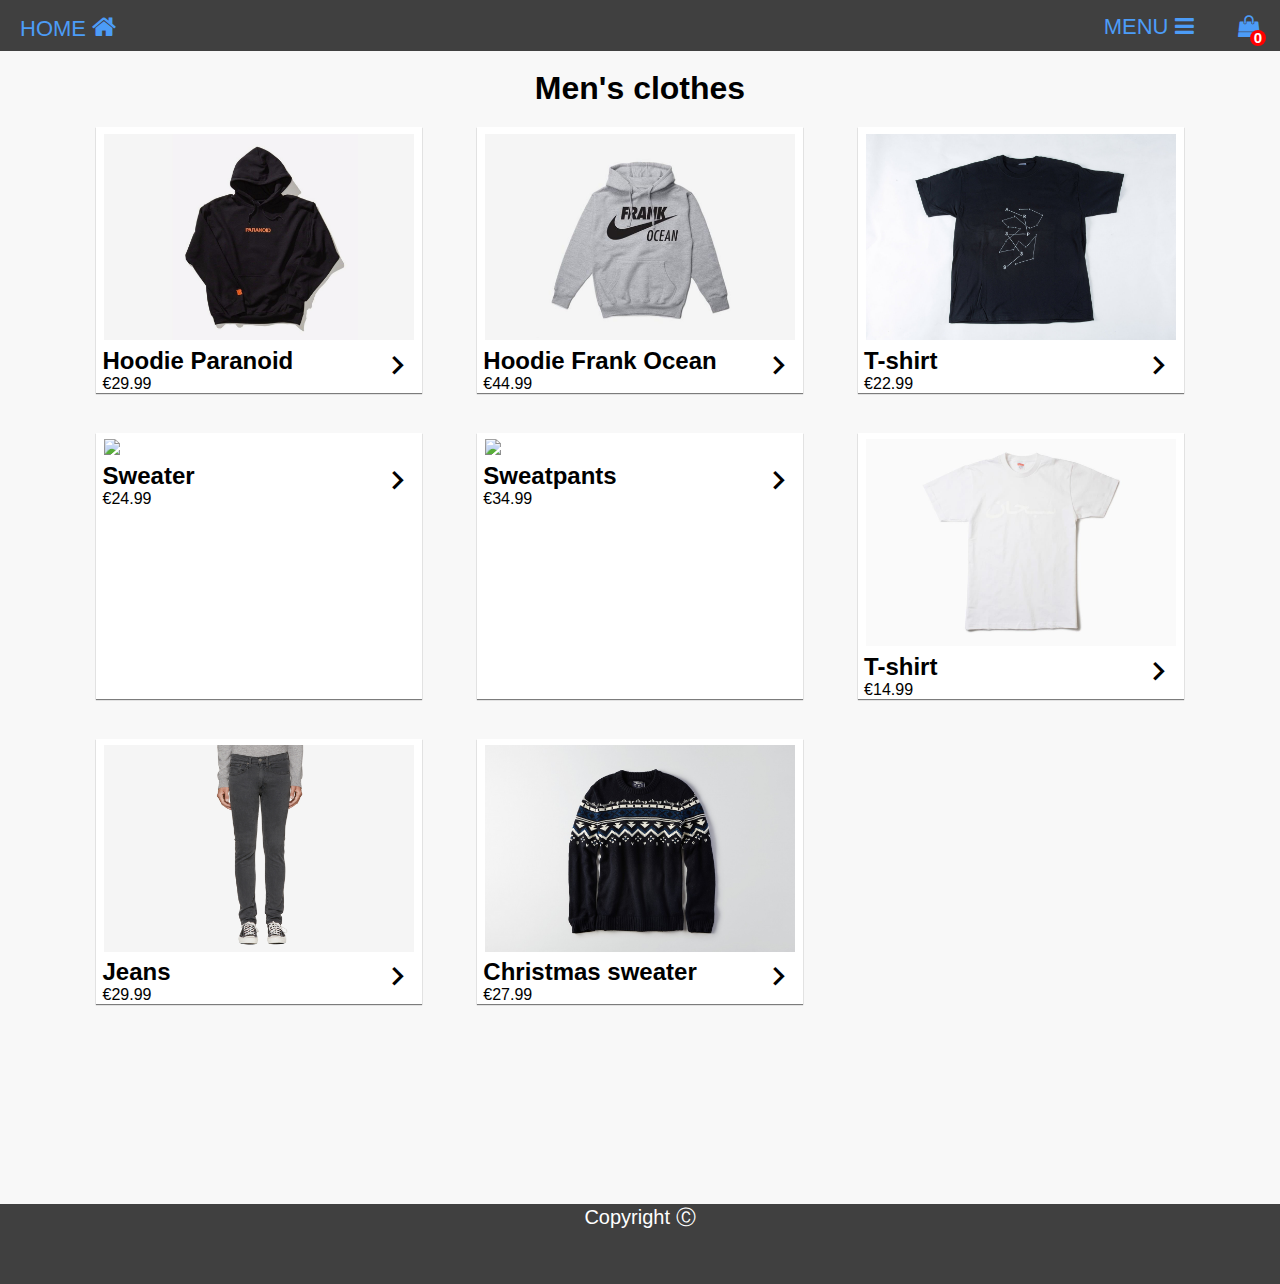
==== menClothes.html @ 4eb496c2 "Add files via upload" ====
<!DOCTYPE html>
<html>
  <head>
    <title>Index</title>
    <link href="CSS/main.css" rel="stylesheet" type="text/css">
    <link href="https://fonts.googleapis.com/icon?family=Material+Icons" rel="stylesheet">
    <link rel="stylesheet" href="https://cdnjs.cloudflare.com/ajax/libs/font-awesome/4.7.0/css/font-awesome.min.css">
    <meta name="viewport" content="width=device-width, initial-scale=1.0">
  </head>

  <body>
      <nav>
          <ul>
            <li id="home-button"><a href="index.html"><span id="button-text">Home </span><i class="fa fa-home" style="font-size:26px;"></i></a></li>
            <div class="right-buttons">
              <li id="menu-button"><span id="button-text">Menu</span> <i class="fa fa-bars phone"></i></li>
              <li id="icon"><i class="fa fa-shopping-bag"><div class="counter">0</div></i></li>
              <span class="tooltip">1 item added to your shoppingcart</span>
              <div class="cartoverview hide">
                <h3>Shopping Cart</h3>
                There are currently <span id="amount">0</span> item(s) in your shopping bag.
                <button>Check out</button>
              </div>
            </div>
          </ul>
    </nav>

    <div class="menu hide">
      <div class="menu-container">
        <div>
          <ul class="left">
            <li>Clothes</li>
            <li><a href="menClothes.html">Men's clothes</a></li>
            <li>Women's clothes</li>
          </ul>
        </div>
        <div>
          <ul class="left">
            <li>Shoes</li>
            <li>Men's shoes</li>
            <li>Women's shoes</li>
          </ul>
        </div>
        <div>
          <ul class="right">
            <li>Contact</li>
            <li>Facebook <i class="fa fa-facebook-square" style="color:white"></i></li>
            <li>Instagram <i class="fa fa-instagram" style="color:white"></i></li>
          </ul>
        </div>
      </div>
    </div>

    <div class="content">
      <h1>Men's clothes</h1>
      <div class="products">
          <div class="item">
            <a href="#">
            <div class="information">
              <img class="product-image" src="Images/vest.jpg">
              <h2 id="name-product">Hoodie Paranoid</h2>
              <i class="material-icons more-info" style="font-size:37px;">keyboard_arrow_right</i>
              <p id="price">&euro;29.99</p>
            </div>
            </a>
            <div class="extra-info">
              <div class="border">
                <p>size</p>
              </div>
              <div class="size-buttons">
                <ul>
                  <li>S</li>
                  <li>M</li>
                  <li>L</li>
                  <li>XL</li>
                </ul>
              </div>
              <div class="addcart-button disabled">
                Add to cart <i class="fa fa-shopping-bag"></i>
              </div>
            </div>
          </div>
          <div class="item">
            <a href="#">
            <div class="information">
              <img class="product-image" src="Images/hoodie2.jpg">
              <h2 id="name-product">Hoodie Frank Ocean</h2>
              <i class="material-icons more-info" style="font-size:37px;">keyboard_arrow_right</i>
              <p id="price">&euro;44.99</p>
            </div>
            </a>
            <div class="extra-info">
              <div class="border">
                <p>size</p>
              </div>
              <div class="size-buttons">
                <ul>
                  <li>S</li>
                  <li>M</li>
                  <li>L</li>
                  <li>XL</li>
                </ul>
              </div>
              <div class="addcart-button disabled">
                Add to cart <i class="fa fa-shopping-bag"></i>
              </div>
            </div>
          </div>
          <div class="item">
            <a href="#">
            <div class="information">
              <img class="product-image" src="Images/shirt2.jpg">
              <h2 id="name-product">T-shirt</h2>
              <i class="material-icons more-info" style="font-size:37px;">keyboard_arrow_right</i>
              <p id="price">&euro;22.99</p>
            </div>
            </a>
            <div class="extra-info">
              <div class="border">
                <p>size</p>
              </div>
              <div class="size-buttons">
                <ul>
                  <li>S</li>
                  <li>M</li>
                  <li>L</li>
                  <li>XL</li>
                </ul>
              </div>
              <div class="addcart-button disabled">
                Add to cart <i class="fa fa-shopping-bag"></i>
              </div>
            </div>
          </div>
          <div class="item">
            <a href="#">
            <div class="information">
              <img class="product-image" src="Images/hoodie.jpeg">
              <h2 id="name-product">Sweater</h2>
              <i class="material-icons more-info" style="font-size:37px;">keyboard_arrow_right</i>
              <p id="price">&euro;24.99</p>
            </div>
            </a>
            <div class="extra-info">
              <div class="border">
                <p>size</p>
              </div>
              <div class="size-buttons">
                <ul>
                  <li>S</li>
                  <li>M</li>
                  <li>L</li>
                  <li>XL</li>
                </ul>
              </div>
              <div class="addcart-button disabled">
                Add to cart <i class="fa fa-shopping-bag"></i>
              </div>
            </div>
          </div>
          <div class="item">
            <a href="#">
            <div class="information">
              <img class="product-image" src="Images/sweatpants.jpg">
              <h2 id="name-product">Sweatpants</h2>
              <i class="material-icons more-info" style="font-size:37px;">keyboard_arrow_right</i>
              <p id="price">&euro;34.99</p>
            </div>
            </a>
            <div class="extra-info">
              <div class="border">
                <p>size</p>
              </div>
              <div class="size-buttons">
                <ul>
                  <li>S</li>
                  <li>M</li>
                  <li>L</li>
                  <li>XL</li>
                </ul>
              </div>
              <div class="addcart-button disabled">
                Add to cart <i class="fa fa-shopping-bag"></i>
              </div>
            </div>
          </div>
          <div class="item">
            <a href="#">
            <div class="information">
              <img class="product-image" src="Images/shirt.jpg">
              <h2 id="name-product">T-shirt</h2>
              <i class="material-icons more-info" style="font-size:37px;">keyboard_arrow_right</i>
              <p id="price">&euro;14.99</p>
            </div>
            </a>
            <div class="extra-info">
              <div class="border">
                <p>size</p>
              </div>
              <div class="size-buttons">
                <ul>
                  <li>S</li>
                  <li>M</li>
                  <li>L</li>
                  <li>XL</li>
                </ul>
              </div>
              <div class="addcart-button disabled">
                Add to cart <i class="fa fa-shopping-bag"></i>
              </div>
            </div>
          </div>
          <div class="item">
            <a href="#">
            <div class="information">
              <img class="product-image" src="Images/jeans.jpg">
              <h2 id="name-product">Jeans</h2>
              <i class="material-icons more-info" style="font-size:37px;">keyboard_arrow_right</i>
              <p id="price">&euro;29.99</p>
            </div>
            </a>
            <div class="extra-info">
              <div class="border">
                <p>size</p>
              </div>
              <div class="size-buttons">
                <ul>
                  <li>S</li>
                  <li>M</li>
                  <li>L</li>
                  <li>XL</li>
                </ul>
              </div>
              <div class="addcart-button disabled">
                Add to cart <i class="fa fa-shopping-bag"></i>
              </div>
            </div>
          </div>
          <div class="item">
            <a href="#">
            <div class="information">
              <img class="product-image" src="Images/sweater2.jpg">
              <h2 id="name-product">Christmas sweater</h2>
              <i class="material-icons more-info" style="font-size:37px;">keyboard_arrow_right</i>
              <p id="price">&euro;27.99</p>
            </div>
            </a>
            <div class="extra-info">
              <div class="border">
                <p>size</p>
              </div>
              <div class="size-buttons">
                <ul>
                  <li>S</li>
                  <li>M</li>
                  <li>L</li>
                  <li>XL</li>
                </ul>
              </div>
              <div class="addcart-button disabled">
                Add to cart <i class="fa fa-shopping-bag"></i>
              </div>
            </div>
          </div>
        </div>
    </div>

    <footer>
        <p>Copyright &#9400;</p>
    </footer>
    <script src="https://ajax.googleapis.com/ajax/libs/jquery/3.2.1/jquery.min.js"></script>
    <script src='js/main.js' type = "text/javascript"></script>
  </body>
</html>
---- CSS/main.css ----
* {
  margin: 0;
  padding: 0;
  font-family: sans-serif;
}

a{
  color: white;
  text-decoration: none;
}

body {
  background-color: #f8f8f8;
}

nav {
  height: 50px;
  background-color: #404040;
  margin-bottom: 10px;
  position: fixed;
  z-index: 10;
  width: 100%;
  border-bottom: 1px solid #404040;
}

.right-buttons {
  float: right;
}

.tooltip {
  display: inline-block;
  opacity: 0;
  position: absolute;
  right: 3px;
  top: 55px;
  width: 140px;
  text-align: center;
  background-color: #4C9CF7;
  border-radius: 6px;
  padding: 8px;
  color: white;
  font-weight: 500;
  margin-left: -60px;
  transition: opacity 0.3s;
  font-size: 17px;
  box-shadow: 0 1px 1px 0 rgba(0, 0, 0, 0.5);
}

.tooltip::after {
    content: "";
    position: absolute;
    bottom: 100%;
    left: 80%;
    margin-left: -5px;
    border-width: 5px;
    border-style: solid;
    border-color: transparent transparent #4C9CF7 transparent;
}

.cartoverview {
  background-color: #333333;
  color: white;
  width: 180px;
  text-align: center;
  position: absolute;
  right: 0px;
  top: 50px;
  padding: 8px;
  font-size: 18px;
}

.cartoverview h3 {
  color: #4C9CF7;
  padding-bottom: 3px;
}

.cartoverview button {
  background-color: #4C9CF7;
  margin: 5px 0px 3px 0px;
  font-size: 16px;
  width: 90%;
  border-radius: 2px;
  color: white;
  font-family: sans-serif;
  font-size: 18px;
  border: 0;
  box-shadow: 0 2px 2px 0 rgba(0, 0, 0, 0.5);
}

nav li {
  display: inline-block;
  color: #4C9CF7;
  font-family: sans-serif;
  font-size: 22px;
  text-transform: uppercase;
  padding: 14px 20px;
  letter-spacing: 1.4;
}

nav li #home-button{
  float: left;
}

nav a {
  color: #4C9CF7;
}

nav li:hover, a:hover {
  color: white;
}

.counter {
  width: 16px;
  height: 16px;
  position: absolute;
  right: 14px;
  top: 30px;
  font-size: 15px;
  background-color: red;
  border-radius: 10px;
  text-align: center;
  color: white;
  font-weight: 600;
}

.menu {
  width: 100%;
  padding-top: 60px;
  background-color: #333333;
  color: white;
  box-shadow: 0 2px 1px 0 rgba(0, 0, 0, 0.5);
}

.menu-container {
  display: grid;
  grid-template-columns: 1fr 1fr 1fr;
}

.hide {
  display: none;
}

#menu-button, #icon {
  cursor: pointer;
}

.pressed {
  background-color: #333333;
  color: white;
}

.menu ul {
  list-style: none;
  padding-right: 20px;
}

.menu li {
  text-align: right;
  font-size: 18px;
  padding-bottom: 6px;
  padding-top: 3px;
}

.menu li:first-child {
  color: #4C9CF7;
  font-weight: 550;
  text-transform: uppercase;
  font-size: 20px;
}

.content {
  padding-top: 70px;
  margin-bottom: 200px;
  min-height: calc(100vh - 80px);
}

.content h1 {
  text-align: center;
  margin-bottom: 20px;
}

.move-up {
  padding-top: 20px;
  transition: 0.8s;
}

.products {
  width: 85%;
  margin: 0 auto;
  position: relative;
  display: -ms-grid;
  display: grid;
  -ms-grid-columns: 1fr 1fr 1fr;
  -ms-grid-gap: 5%;
  -ms-grid-gap: 40px;
  grid-template-columns: 1fr 1fr 1fr;
  grid-column-gap: 5%;
  grid-row-gap: 40px;
}


.item {
  background-color: white;
  box-shadow: 0 1px 1px 0 rgba(0, 0, 0, 0.5);
}

.item a {
  color: black;
  text-decoration: none;
}

.item a:hover {

}

.item a:hover img {
  opacity: 0.5;
  cursor: default;
}

.product-image {
  width: 95%;
  display: block;
  margin: 2% auto;
}
#name-product {
  text-align: left;
  display: inline-block;
  margin: 0 2%;
}

.more-info {
  display: inline-block;
  float: right;
  margin: 0 2%;
}

#price {
  text-align: left;
  margin: 0 2%;
}

.extra-info {
  display: none;
  width: 30%;
  margin: 0 auto;
  padding-top: 8px;
  margin-top: 0px;
  text-align: center;
  letter-spacing: 2px;
  font-size: 20px;
  text-transform: uppercase;
  color: black;
  position: absolute;
  background-color: white;
  box-shadow: 0 1px 1px 0 rgba(0, 0, 0, 0.5);

}

.border {
    width: 90%;
    margin: 0 auto;
    padding-top: 5px;
    border-top: 2px solid black;
}
.size-buttons {
  width: 90%;
  margin: 8px auto;
}

.extra-info ul {
    padding-bottom: 8px;
    border-bottom: 2px solid black;
}

.extra-info li {
  display: inline-block;
  margin: 5px;
  min-width: 18%;
  min-width: 14%;
  height: 30px;
  border: 2px solid black;
  font-weight: 500;
  font-size: 24px;
  text-align: center;
  cursor: pointer;
}

.extra-info li:hover {
  /*border: 2px solid #404040;
  color: #4C9CF7;*/
  opacity: 0.3;
}

.extra-info li.active {
  background-color: black;
  color: white;
  opacity: 1;
}

.addcart-button {
  width: 90%;
  margin: 0px auto;
  padding-bottom: 8px;
  font-size: 25px;
  height: 5%;
  opacity: 1;
  cursor: pointer;
  z-index: 1;
  padding-top: 8px;
}

.size-addcart {
  margin-top: 8px;
}

.disabled {
  opacity: 0.3;
  cursor: not-allowed;
}

.sizes-on {
  display: none;
}

.rotate {
    transform: rotate(90deg);
    transition: .3s;
}
.rotate-reset {
    transform: rotate(0deg);
    transition: .3s;
}

.dropdown-size-container {
  width: 90%;
  margin: 10px auto 0px;
  padding-bottom: 10px;
  border-bottom: 2px solid black;
  cursor: pointer;
}

.dropdown-size {
  width: 100%;
  margin: 8px auto;
  border: 1px solid black;
  box-shadow: 0 2px 1px 0 rgba(0, 0, 0, 0.5);
  text-align: left;
  text-indent: 10px;
  font-weight: 400;
  font-size: 22px;
  height: 30px
}

.current-size {
  display: inline-block;
}

.size-arrow {
  display: inline-block;
  width: 12%;
  height: 100%;
  float: right;
  border-left: 1px solid black;
  text-indent: 0px;
  text-align: center;
}

.rotate-180 {
    transform: rotate(180deg);
    transition: .3s;
}

.sizes {
  border: 1px solid black;
  background-color: white;
  margin-top: 8px;
  height: 63px;
  overflow-y: scroll;
}

.sizes li {
  display: block;
  border: 0px solid;
}


@media only screen and (max-width: 1200px) {
    /* For tablets: */
    .products {
      grid-template-columns: 1fr 1fr;
      -ms-grid-template-columns: 1fr 1fr;
    }

    .extra-info {
      width: 47.5%;
    }
}

@media only screen and (max-width: 768px) {
    /* For mobile phones: */
    .products {
        grid-template-columns: 1fr;
        -ms-grid-template-columns: 1fr;
    }
    .extra-info {
      width: 100%;
      position: static;
    }

    .content {
      margin-bottom: 50px;
    }

    nav {
      height: 60px;
    }

    nav .fa {
      font-size: 35px !important;
    }

    .counter {
      width: 18px;
      height: 18px;
      right: 12px;
      top: 37px;
      font-size: 17px;
    }

    .tooltip {
      right: 6px;
      top: 65px;
    }

    .tooltip::after {
      left: 78%;
    }

    .cartoverview {
        top: 61px;
    }

    .menu {
      position: fixed;
      z-index: 5;
      padding-top: 70px;
    }
    .move-up {
      padding-top: 70px;
    }

    #button-text {
      display: none;
    }
}

footer {
  color: white;
  text-align: center;
  font-size: 20px;
  height: 80px;
  background-color: #404040;
}
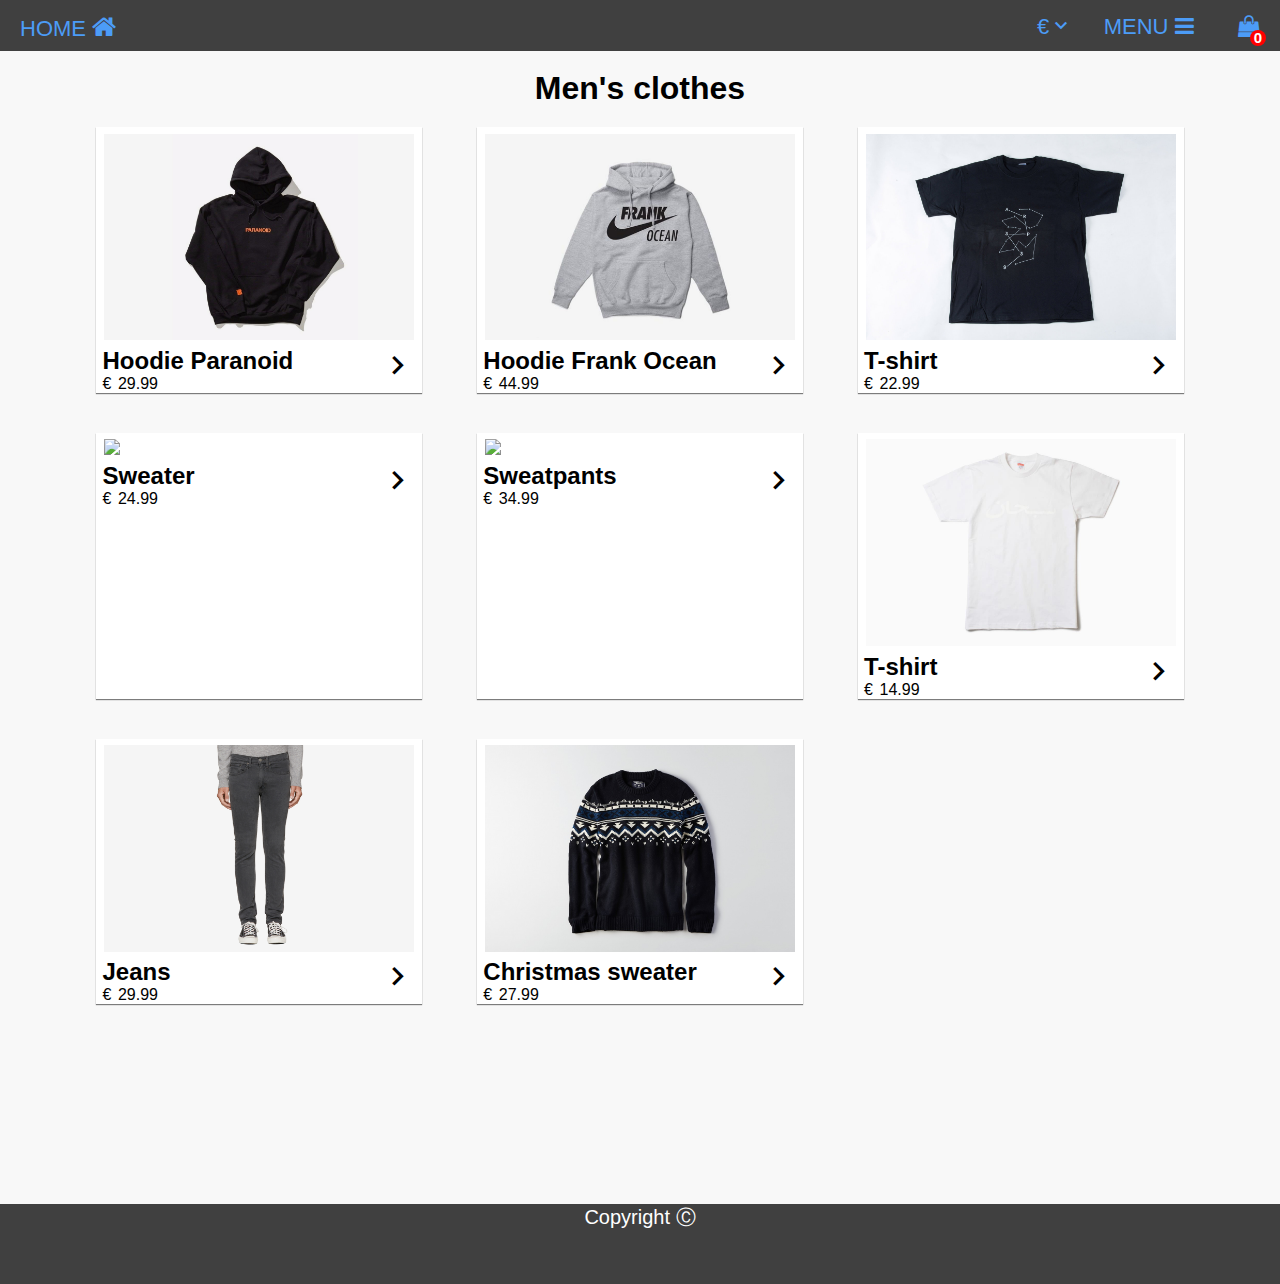
==== commit 2f4393f5: "Add files via upload" ====
--- a/menClothes.html
+++ b/menClothes.html
@@ -1,55 +1,67 @@
 <!DOCTYPE html>
-<html>
+<html lang="en">
   <head>
-    <title>Index</title>
+    <meta charset="utf-8">
+    <title>MensClothes</title>
     <link href="CSS/main.css" rel="stylesheet" type="text/css">
     <link href="https://fonts.googleapis.com/icon?family=Material+Icons" rel="stylesheet">
     <link rel="stylesheet" href="https://cdnjs.cloudflare.com/ajax/libs/font-awesome/4.7.0/css/font-awesome.min.css">
     <meta name="viewport" content="width=device-width, initial-scale=1.0">
+    <link rel="icon"
+      type="image/icon"
+      href="Images/favicon.ico">
   </head>
 
   <body>
-      <nav>
-          <ul>
-            <li id="home-button"><a href="index.html"><span id="button-text">Home </span><i class="fa fa-home" style="font-size:26px;"></i></a></li>
-            <div class="right-buttons">
-              <li id="menu-button"><span id="button-text">Menu</span> <i class="fa fa-bars phone"></i></li>
-              <li id="icon"><i class="fa fa-shopping-bag"><div class="counter">0</div></i></li>
-              <span class="tooltip">1 item added to your shoppingcart</span>
-              <div class="cartoverview hide">
-                <h3>Shopping Cart</h3>
-                There are currently <span id="amount">0</span> item(s) in your shopping bag.
-                <button>Check out</button>
-              </div>
-            </div>
-          </ul>
-    </nav>
+    <nav>
+        <ul>
+          <li id="home-button"><a href="index.html"><span id="button-text">Home </span><i class="fa fa-home" style="font-size:26px;"></i></a></li>
+          <div class="right-buttons">
+            <li id="currency">&euro;<i class="material-icons currencyarrow">keyboard_arrow_down</i></li>
+            <span class="tooltip hide">Currency changed to </span>
+            <div class="currencyMenu hide">
+              <ul>
+                <li id="dollar">&dollar;</li>
+                <li id="pound">&pound;</li>
+              </ul>
+            </div>
+            <li id="menu-button"><span id="button-text">Menu</span> <i class="fa fa-bars phone"></i></li>
+            <li id="icon"><i class="fa fa-shopping-bag"><div class="counter">0</div></i></li>
+            <div class="tooltip hide">1 item added to your shoppingcart</div>
+            <div class="cartoverview hide">
+              <h3>Shopping Cart</h3>
+              There are currently <span id="amount">0</span> item(s) in your shopping bag.
+              <a href="shoppingCart.html"><button>Check out</button></a>
+            </div>
+          </div>
+        </ul>
+  </nav>
 
-    <div class="menu hide">
-      <div class="menu-container">
-        <div>
-          <ul class="left">
-            <li>Clothes</li>
-            <li><a href="menClothes.html">Men's clothes</a></li>
-            <li>Women's clothes</li>
-          </ul>
-        </div>
-        <div>
-          <ul class="left">
-            <li>Shoes</li>
-            <li>Men's shoes</li>
-            <li>Women's shoes</li>
-          </ul>
-        </div>
-        <div>
-          <ul class="right">
-            <li>Contact</li>
-            <li>Facebook <i class="fa fa-facebook-square" style="color:white"></i></li>
-            <li>Instagram <i class="fa fa-instagram" style="color:white"></i></li>
-          </ul>
-        </div>
+  <div class="menu hide">
+    <div class="menu-container">
+      <div>
+        <ul class="left">
+          <li>Clothes</li>
+          <a href="menClothes.html"><li>Men's clothes</li></a>
+          <a href="womenClothes.html"><li>Women's clothes</li></a>
+        </ul>
+      </div>
+      <div>
+        <ul class="left">
+          <li>Shoes</li>
+          <a href="menShoes.html"><li>Men's shoes</li></a>
+          <a href="womanShoes.html"><li>Women's shoes</li></a>
+        </ul>
+      </div>
+      <div>
+        <ul class="right">
+          <li>Contact</li>
+          <a href="https://www.facebook.com" target="_blank"><li>Facebook <i class="fa fa-facebook-square" style="color:white"></i></li></a>
+          <a href="https://www.instagram.com" target="_blank"><li>Instagram <i class="fa fa-instagram" style="color:white"></i></li></a>
+        </ul>
       </div>
     </div>
+  </div>
 
     <div class="content">
       <h1>Men's clothes</h1>
@@ -60,7 +72,9 @@
               <img class="product-image" src="Images/vest.jpg">
               <h2 id="name-product">Hoodie Paranoid</h2>
               <i class="material-icons more-info" style="font-size:37px;">keyboard_arrow_right</i>
-              <p id="price">&euro;29.99</p>
+              <p>
+                <span class="currencysign">&euro;</span><span class="price">29.99</span>
+              </p>
             </div>
             </a>
             <div class="extra-info">
@@ -86,7 +100,9 @@
               <img class="product-image" src="Images/hoodie2.jpg">
               <h2 id="name-product">Hoodie Frank Ocean</h2>
               <i class="material-icons more-info" style="font-size:37px;">keyboard_arrow_right</i>
-              <p id="price">&euro;44.99</p>
+              <p>
+                <span class="currencysign">&euro;</span><span class="price">44.99</span>
+              </p>
             </div>
             </a>
             <div class="extra-info">
@@ -112,15 +128,18 @@
               <img class="product-image" src="Images/shirt2.jpg">
               <h2 id="name-product">T-shirt</h2>
               <i class="material-icons more-info" style="font-size:37px;">keyboard_arrow_right</i>
-              <p id="price">&euro;22.99</p>
-            </div>
-            </a>
-            <div class="extra-info">
-              <div class="border">
-                <p>size</p>
-              </div>
-              <div class="size-buttons">
-                <ul>
+              <p>
+                <span class="currencysign">&euro;</span><span class="price">22.99</span>
+              </p>
+            </div>
+            </a>
+            <div class="extra-info">
+              <div class="border">
+                <p>size</p>
+              </div>
+              <div class="size-buttons">
+                <ul>
+                  <li>XS</li>
                   <li>S</li>
                   <li>M</li>
                   <li>L</li>
@@ -138,7 +157,9 @@
               <img class="product-image" src="Images/hoodie.jpeg">
               <h2 id="name-product">Sweater</h2>
               <i class="material-icons more-info" style="font-size:37px;">keyboard_arrow_right</i>
-              <p id="price">&euro;24.99</p>
+              <p>
+                <span class="currencysign">&euro;</span><span class="price">24.99</span>
+              </p>
             </div>
             </a>
             <div class="extra-info">
@@ -164,7 +185,9 @@
               <img class="product-image" src="Images/sweatpants.jpg">
               <h2 id="name-product">Sweatpants</h2>
               <i class="material-icons more-info" style="font-size:37px;">keyboard_arrow_right</i>
-              <p id="price">&euro;34.99</p>
+              <p>
+                <span class="currencysign">&euro;</span><span class="price">34.99</span>
+              </p>
             </div>
             </a>
             <div class="extra-info">
@@ -190,15 +213,18 @@
               <img class="product-image" src="Images/shirt.jpg">
               <h2 id="name-product">T-shirt</h2>
               <i class="material-icons more-info" style="font-size:37px;">keyboard_arrow_right</i>
-              <p id="price">&euro;14.99</p>
-            </div>
-            </a>
-            <div class="extra-info">
-              <div class="border">
-                <p>size</p>
-              </div>
-              <div class="size-buttons">
-                <ul>
+              <p>
+                <span class="currencysign">&euro;</span><span class="price">14.99</span>
+              </p>
+            </div>
+            </a>
+            <div class="extra-info">
+              <div class="border">
+                <p>size</p>
+              </div>
+              <div class="size-buttons">
+                <ul>
+                  <li>XS</li>
                   <li>S</li>
                   <li>M</li>
                   <li>L</li>
@@ -216,7 +242,9 @@
               <img class="product-image" src="Images/jeans.jpg">
               <h2 id="name-product">Jeans</h2>
               <i class="material-icons more-info" style="font-size:37px;">keyboard_arrow_right</i>
-              <p id="price">&euro;29.99</p>
+              <p>
+                <span class="currencysign">&euro;</span><span class="price">29.99</span>
+              </p>
             </div>
             </a>
             <div class="extra-info">
@@ -242,15 +270,18 @@
               <img class="product-image" src="Images/sweater2.jpg">
               <h2 id="name-product">Christmas sweater</h2>
               <i class="material-icons more-info" style="font-size:37px;">keyboard_arrow_right</i>
-              <p id="price">&euro;27.99</p>
-            </div>
-            </a>
-            <div class="extra-info">
-              <div class="border">
-                <p>size</p>
-              </div>
-              <div class="size-buttons">
-                <ul>
+              <p>
+                <span class="currencysign">&euro;</span><span class="price">27.99</span>
+              </p>
+            </div>
+            </a>
+            <div class="extra-info">
+              <div class="border">
+                <p>size</p>
+              </div>
+              <div class="size-buttons">
+                <ul>
+                  <li>XS</li>
                   <li>S</li>
                   <li>M</li>
                   <li>L</li>
--- a/CSS/main.css
+++ b/CSS/main.css
@@ -1,7 +1,7 @@
 * {
   margin: 0;
   padding: 0;
-  font-family: sans-serif;
+  font-family: Helvetica, sans-serif;
 }
 
 a{
@@ -29,7 +29,6 @@
 
 .tooltip {
   display: inline-block;
-  opacity: 0;
   position: absolute;
   right: 3px;
   top: 55px;
@@ -41,9 +40,12 @@
   color: white;
   font-weight: 500;
   margin-left: -60px;
-  transition: opacity 0.3s;
   font-size: 17px;
   box-shadow: 0 1px 1px 0 rgba(0, 0, 0, 0.5);
+}
+
+span.tooltip {
+  right: 210px;
 }
 
 .tooltip::after {
@@ -109,6 +111,31 @@
   color: white;
 }
 
+#currency {
+  padding-right: 30px;
+  cursor: pointer;
+}
+
+.currencyarrow {
+  position: absolute;
+}
+
+.currencyMenu {
+  position: absolute;
+  background-color: #333333;
+  top: 50px;
+  width: 62px;
+  text-align: center;
+  box-shadow: 0 1px 1px 0 rgba(0, 0, 0, 0.5);
+}
+
+.currencyMenu li {
+  display: block;
+  padding: 8px 20px 8px;
+  border-top: 1px solid #404040;
+  cursor: pointer;
+}
+
 .counter {
   width: 16px;
   height: 16px;
@@ -155,17 +182,24 @@
 }
 
 .menu li {
-  text-align: right;
-  font-size: 18px;
-  padding-bottom: 6px;
-  padding-top: 3px;
-}
-
-.menu li:first-child {
   color: #4C9CF7;
   font-weight: 550;
   text-transform: uppercase;
   font-size: 20px;
+  text-align: right;
+}
+
+.menu a li{
+  font-weight: 400;
+  color: white;
+  text-transform: none;
+  font-size: 18px;
+  padding-bottom: 3px;
+  padding-top: 3px;
+}
+
+.menu a li:hover {
+  opacity: 0.6;
 }
 
 .content {
@@ -235,8 +269,7 @@
   margin: 0 2%;
 }
 
-#price {
-  text-align: left;
+.currencysign {
   margin: 0 2%;
 }
 
@@ -323,6 +356,10 @@
   display: none;
 }
 
+i {
+  transition: .3s;
+}
+
 .rotate {
     transform: rotate(90deg);
     transition: .3s;
@@ -387,6 +424,7 @@
 
 @media only screen and (max-width: 1200px) {
     /* For tablets: */
+
     .products {
       grid-template-columns: 1fr 1fr;
       -ms-grid-template-columns: 1fr 1fr;
@@ -399,6 +437,37 @@
 
 @media only screen and (max-width: 768px) {
     /* For mobile phones: */
+
+    .menu-container {
+      display: block;
+    }
+
+    .menu ul {
+      list-style: none;
+      padding-left: 10px;
+      padding-bottom: 20px;
+    }
+
+    .menu li {
+      text-align: left;
+      font-size: 28px;
+      font-weight: 550;
+    }
+
+    .menu a li {
+      text-align: Left;
+      font-size: 24px;
+      padding-bottom: 6px;
+      padding-top: 6px;
+      border-top: 1px solid #404040;
+      border-bottom: 1px solid #404040;
+    }
+
+    .menu a li:hover {
+      background-color: #404040;
+      opacity: 1;
+    }
+
     .products {
         grid-template-columns: 1fr;
         -ms-grid-template-columns: 1fr;
@@ -412,8 +481,31 @@
       margin-bottom: 50px;
     }
 
+    #currency {
+      padding: 15px 14px 10px;
+    }
+
+    .currencyMenu {
+      width: 69.8px;
+      top: 60px;
+    }
+
     nav {
       height: 60px;
+    }
+
+    nav li {
+      font-size: 34px;
+    }
+
+    #icon {
+      position: relative;
+      top: -3px;
+      right: 5px;
+    }
+
+    .currencyarrow {
+      position: relative;
     }
 
     nav .fa {
@@ -424,7 +516,7 @@
       width: 18px;
       height: 18px;
       right: 12px;
-      top: 37px;
+      top: 38px;
       font-size: 17px;
     }
 
@@ -435,6 +527,10 @@
 
     .tooltip::after {
       left: 78%;
+    }
+
+    span.tooltip {
+      right: 170px;
     }
 
     .cartoverview {
